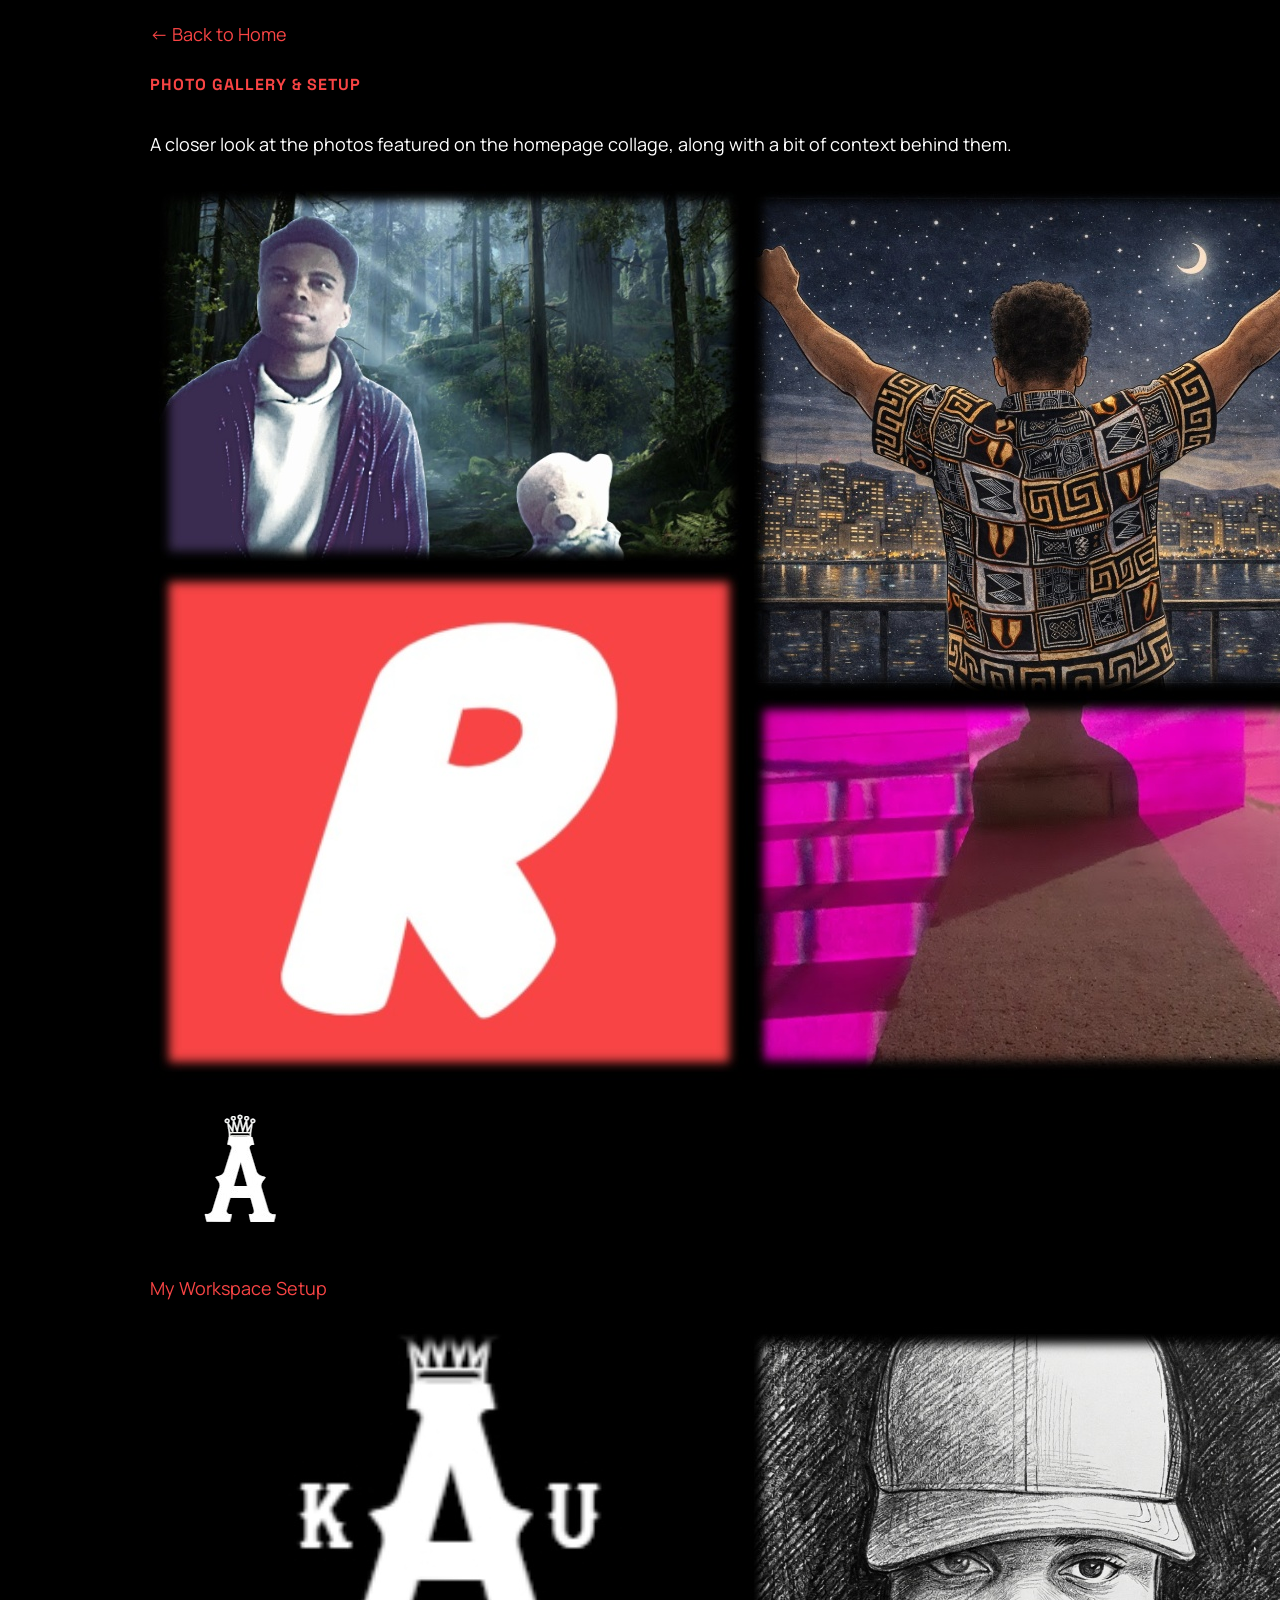
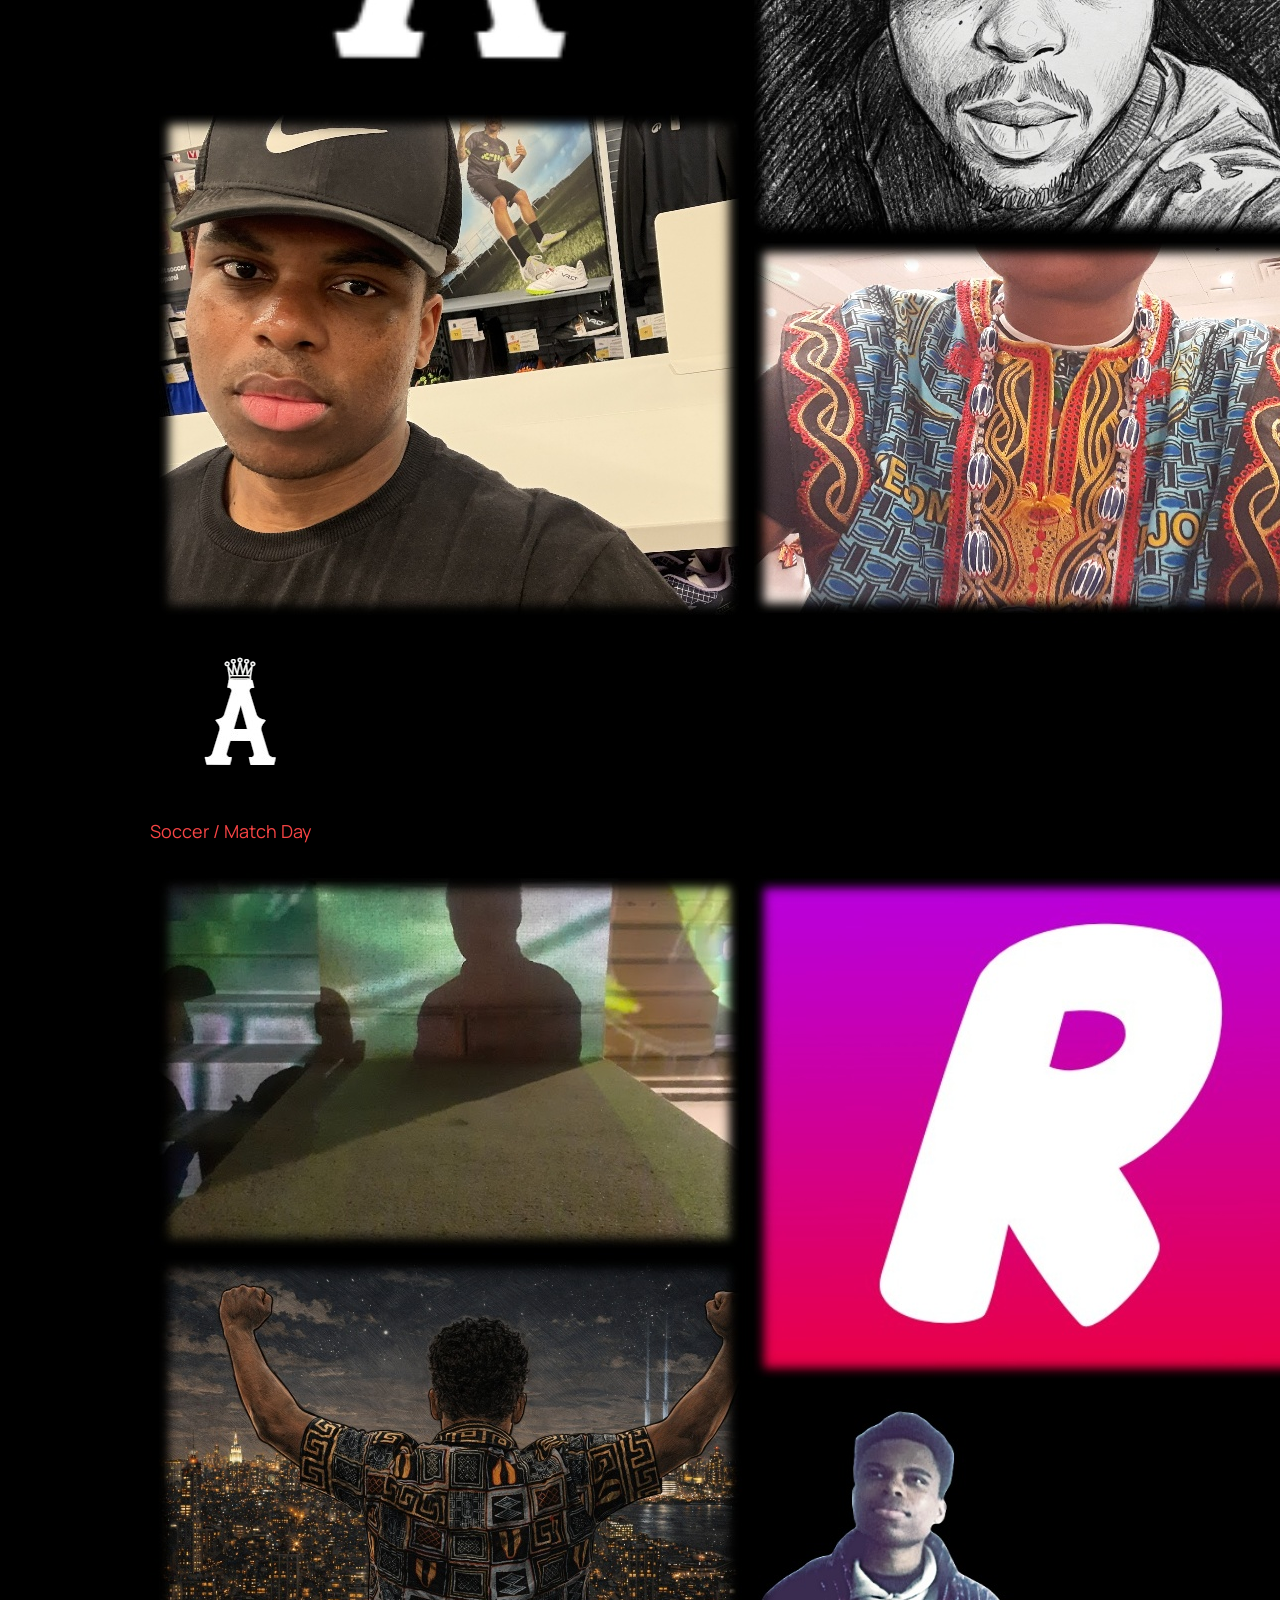
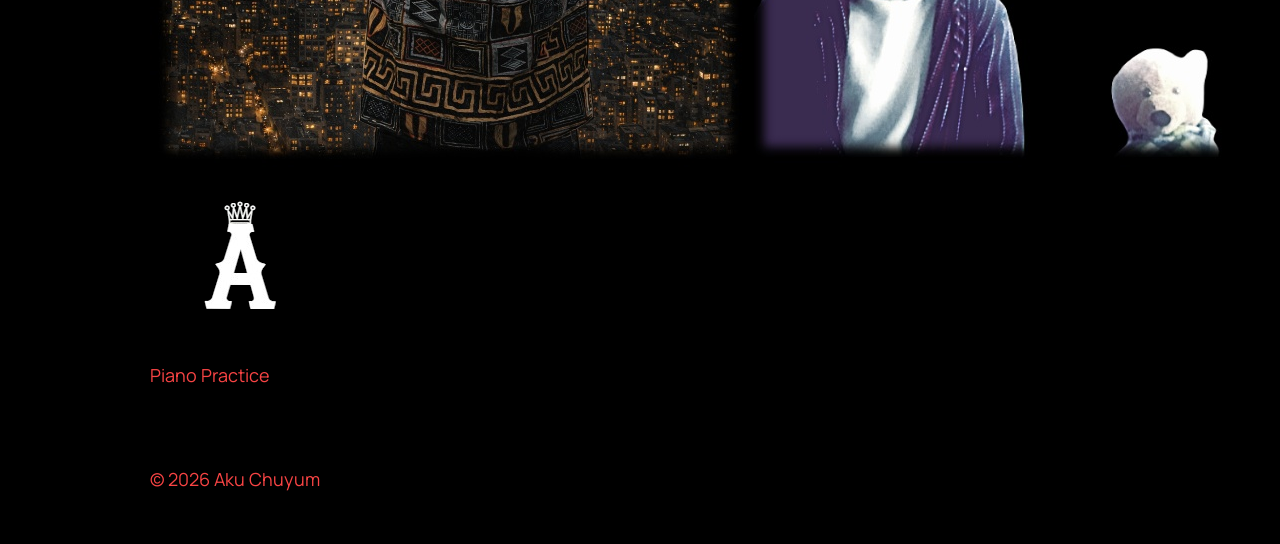
==== gallery.html @ 18edfd78 "adjusted photo collage and added new decks, fixed bugs, cleaned code, more to come" ====
<!DOCTYPE html>
<html lang="en">

<head>
    <meta charset="utf-8">
    <meta name="viewport" content="width=device-width, initial-scale=1">
    
    <title>Photo Gallery - Aku Chuyum</title>
    <meta name="description" content="Aku Chuyum - accounting / CIS / whatnot.">
    <meta name="author" content="Aku Chuyum">

    <!-- Main stylesheet -->
    <link href="styles.css" rel="stylesheet">

    <!-- Google Fonts -->
    <link href="https://fonts.googleapis.com/css2?family=Space+Mono:wght@400;700&family=Manrope:wght@400;500;700&family=Space+Grotesk:wght@500;700&display=swap" rel="stylesheet">

    <!-- Browser Tab Icon (Favicon) -->
    <link rel="icon" href="imgs/A.jpg" type="image/jpg">
</head>

<body>

<!-- MAIN CONTENT -->
<section class="container content-section">
<div class="main-copy">

    <p><a href="index.html">&larr; Back to Home</a></p>

    <h4><span class="accent">Photo Gallery & Setup</span></h4>
    <p>
        A closer look at the photos featured on the homepage collage, along with a bit of context behind them.
    </p>

    <!-- Gallery Grid -->
    <div class="gallery-grid">
    <div class="gallery-card">
        <img src="imgs/website_intro_tile.jpg" alt="Workspace Setup" draggable="false">
        <img src="imgs/A_icon.png" alt="Watermark" class="image-watermark" draggable="false">
        <p class="accent">My Workspace Setup</p>
    </div>
    <div class="gallery-card">
        <img src="imgs/website_intro_tile2.jpg" alt="Soccer" draggable="false">
        <img src="imgs/A_icon.png" alt="Watermark" class="image-watermark" draggable="false">
        <p class="accent">Soccer / Match Day</p>
    </div>
    <div class="gallery-card">
        <img src="imgs/website_intro_tile3.jpg" alt="Piano Practice" draggable="false">
        <img src="imgs/A_icon.png" alt="Watermark" class="image-watermark" draggable="false">
        <p class="accent">Piano Practice</p>
    </div>
</div>

</div>
</section>

<!-- FOOTER -->
<footer>
    <div class="container">
        <div class="footer-row">
            <p><span class="accent">&copy; 2026 Aku Chuyum</span></p>
        </div>
    </div>
</footer>

</body>
</html>
---- styles.css ----
/* =========================================================
   CONSTANT VARIABLES
   ========================================================= */
:root { /* main theme color */
    --bg: #000;
    --text: #fff;
    --accent: #f84444;
    --accent-border: color-mix(in srgb, var(--accent) 45%, transparent);
    --selection: rgba(255, 255, 255, 0.2);
}

/* =========================================================
   GLOBAL RESET & BASE ELEMENTS
   ========================================================= */
html, body {
    width: 100%;
    min-height: 100%;
}

*, *::before, *::after {
    box-sizing: border-box;
}

body {
    margin: 0;
    color: var(--text);
    background-color: var(--bg);
    font-family: Manrope, "Segoe UI", Arial, sans-serif;
    -webkit-tap-highlight-color: var(--selection);
}

h1, h2, h3, h4, h5, h6 {
    margin: 0 0 35px;
    font-family: "Space Grotesk", "Arial Narrow", Arial, sans-serif;
    font-weight: 700;
    letter-spacing: 1px;
    text-transform: uppercase;
}

p {
    margin: 0 0 25px;
    font-size: clamp(18px, 1.3vw, 21px);
    line-height: 1.6;
}

/* Quick link and accent text styles */
a { color: var(--accent); text-decoration: none; }
.accent { color: var(--accent); }
::selection, ::-moz-selection { text-shadow: none; background: var(--selection); }

/* =========================================================
   LAYOUT HELPERS
   ========================================================= */
.container {
    width: min(1170px, calc(100% - 40px));
    margin: 0 auto;
}

.content-section {
    padding-top: 20px; /* Standardized to 20px to prevent overriding */
}

.main-copy {
    max-width: 980px;
    margin: 0 auto;
}

/* =========================================================
   HERO / INTRO SECTION
   ========================================================= */
.intro {
    width: 100%;
    padding: 18px 0 0;
    color: var(--text);
    position: relative;
    overflow: hidden;
    background-color: var(--bg);
}

.site-brand {
    display: flex;
    justify-content: center;
    align-items: center;
    font-size: clamp(24px, 2.4vw, 34px); /* scaling on diff screens */
    font-family: "Space Grotesk", sans-serif; /* Change font here; primary, backup font */ 
    font-style: normal; /* Delete line if you want normal, non-slanted text (normal) */  
    line-height: 1; /* to match font size tightly, removing excess space */
    text-shadow: 0 0 16px rgba(0, 0, 0, 0.45);
}

/* =========================================================
   INTRO PHOTO COLLAGE
   ========================================================= */
.photo-collage {
    /* Full-width band that holds the scrolling photo collage. */
    position: relative;
    overflow: hidden;
    width: 100vw; 
    height: 27vw; /* Base height applied across desktop and tablets */
    margin-top: 8px;
    margin-left: calc(50% - 50vw);
}

.tile-track {
     /* This strip moves left forever; styles.js clones it once. */
    position: absolute;
    inset: 0 auto 0 0;
    display: flex;
    /*
    gap: 3px; Gap between the original strip and the cloned strip *
    */
    width: max-content;
    height: 100%; 
    z-index: 0;
    pointer-events: none;
    transform: translateZ(0);

    /* Intro collage speed: lower value = faster scroll, higher value = slower scroll */
    animation: tileScroll 75s linear infinite;
}

.tile-strip {
    /* One complete set of collage images. */
    display: flex;
    /*
    gap: 3px; Gap between the original strip and the cloned strip *
    */
    flex: 0 0 auto;
    height: 100%;
}

.tile-deck {
    width: 34vw; /* Sets the proportional width of each photo square */
    flex-shrink: 0; /* Prevents the browser from cutting the images */
    height: 100%; /* Fills the full height of the track container */
    background-image: var(--tile-image); /* Pulls the image source from HTML */
    background-size: 100% auto; /* Scales the image width to 100% and auto-adjusts height */
    background-repeat: no-repeat; /* Prevents repeating */
}

@keyframes tileScroll {
    from { transform: translateX(0); }
    to   { transform: translateX(-50%); }
}

/* =========================================================
   BIG RED BOX
   ========================================================= */
.big-red-box {
    margin: 8px 0 38px;
    padding: 20px 22px;
    border: 3px solid var(--accent-border);
}

.big-red-box h4,
.h4 {
    font-size: 22px;
    line-height: 1.2;
    margin-bottom: 18px;
}

.accomplishments-list li {
    color: var(--text); /* text color */
    margin-bottom: 10px;
    font-size: 17px;
}

.accomplishments-list li::marker { color: var(--accent); }

/* =========================================================
   TECH ICONS
   ========================================================= */
.devicon-javascript-plain { color: #ffff00; }
.devicon-html5-plain { color: #f06529; }
.devicon-css3-plain { color: #1572b6; }
.devicon-nodejs-plain { color: #3c873a; }
.devicon-github-plain { color: #fff; }
.devicon-git-plain { color: #f1502f; }
.devicon-mongodb-plain { color: #47a248; }
.devicon-netlify-plain { color: #00C7B7; }
.devicon-vscode-plain { color: #007acc; }

/* =========================================================
   SOCIAL BUTTONS
   ========================================================= */
.banner-social-buttons {
    /* Clickable links laid out like buttons. */
    list-style: none;
    padding-left: 0;
    margin-top: 0;
    display: flex;
    justify-content: flex-start;
    align-items: center;
    gap: 14px;
    flex-wrap: wrap;
}

.banner-social-buttons a {
    /* Link style */
    display: inline-flex;
    align-items: center;
    gap: 10px;
    min-width: 170px;
    padding: 10px 16px;
    border-radius: 8px;
    border: 1px solid var(--accent);
    background: transparent;
    color: var(--accent);
    font: 500 18px/1.4 "Space Grotesk", "Arial Narrow", Arial, sans-serif;
    text-transform: uppercase;
    letter-spacing: 1px;
}

/* =========================================================
   FOOTER
   ========================================================= */
footer {
    padding: 50px 0;
}

.footer-row {
    display: flex;
    justify-content: space-between; /* text to left, buttons to right */
    align-items: center;      
    width: 100%;
    /* alignment - refer to main-copy element */
    max-width: 980px; 
    margin: 0 auto;
}

.footer-row p { margin: 0; }

/* =========================================================
   RESPONSIVE ADJUSTMENTS
   ========================================================= */

@media (min-width: 768px) {
    .intro { padding-top: 14px; }
}

@media (max-width: 1199px) {
    .banner-social-buttons { margin-top: 15px; }
}

@media (max-width: 767px) {
    /* Mobile outlay - tighter spacing and smaller collage sizing. */
    .container { width: calc(100% - 30px); }
    .intro { padding-top: 18px; }
    .site-brand { font-size: clamp(22px, 6.5vw, 28px); }
    .photo-collage { margin-top: 6px; }
    .tile-deck { width: 48vw; } 

    .banner-social-buttons li {
        display: inline-flex;
        margin-bottom: 12px;
    }
    .banner-social-buttons a {
        width: 100%;
        min-width: 0;
    }
}

@media (max-width: 576px) {
    /* Mobile outlay */
    .container { width: calc(100% - 24px); }
    .site-brand { font-size: clamp(19px, 7.5vw, 25px); }
    
    /* Fpr small phones - taller photo container to prevent cropping */
    .photo-collage { height: 35vw; } 
    .tile-deck { width: 62vw; }
    
    .main-copy { max-width: 100%; }
    .banner-social-buttons { gap: 10px; }
    .banner-social-buttons a { padding-left: 14px; padding-right: 14px; }
}
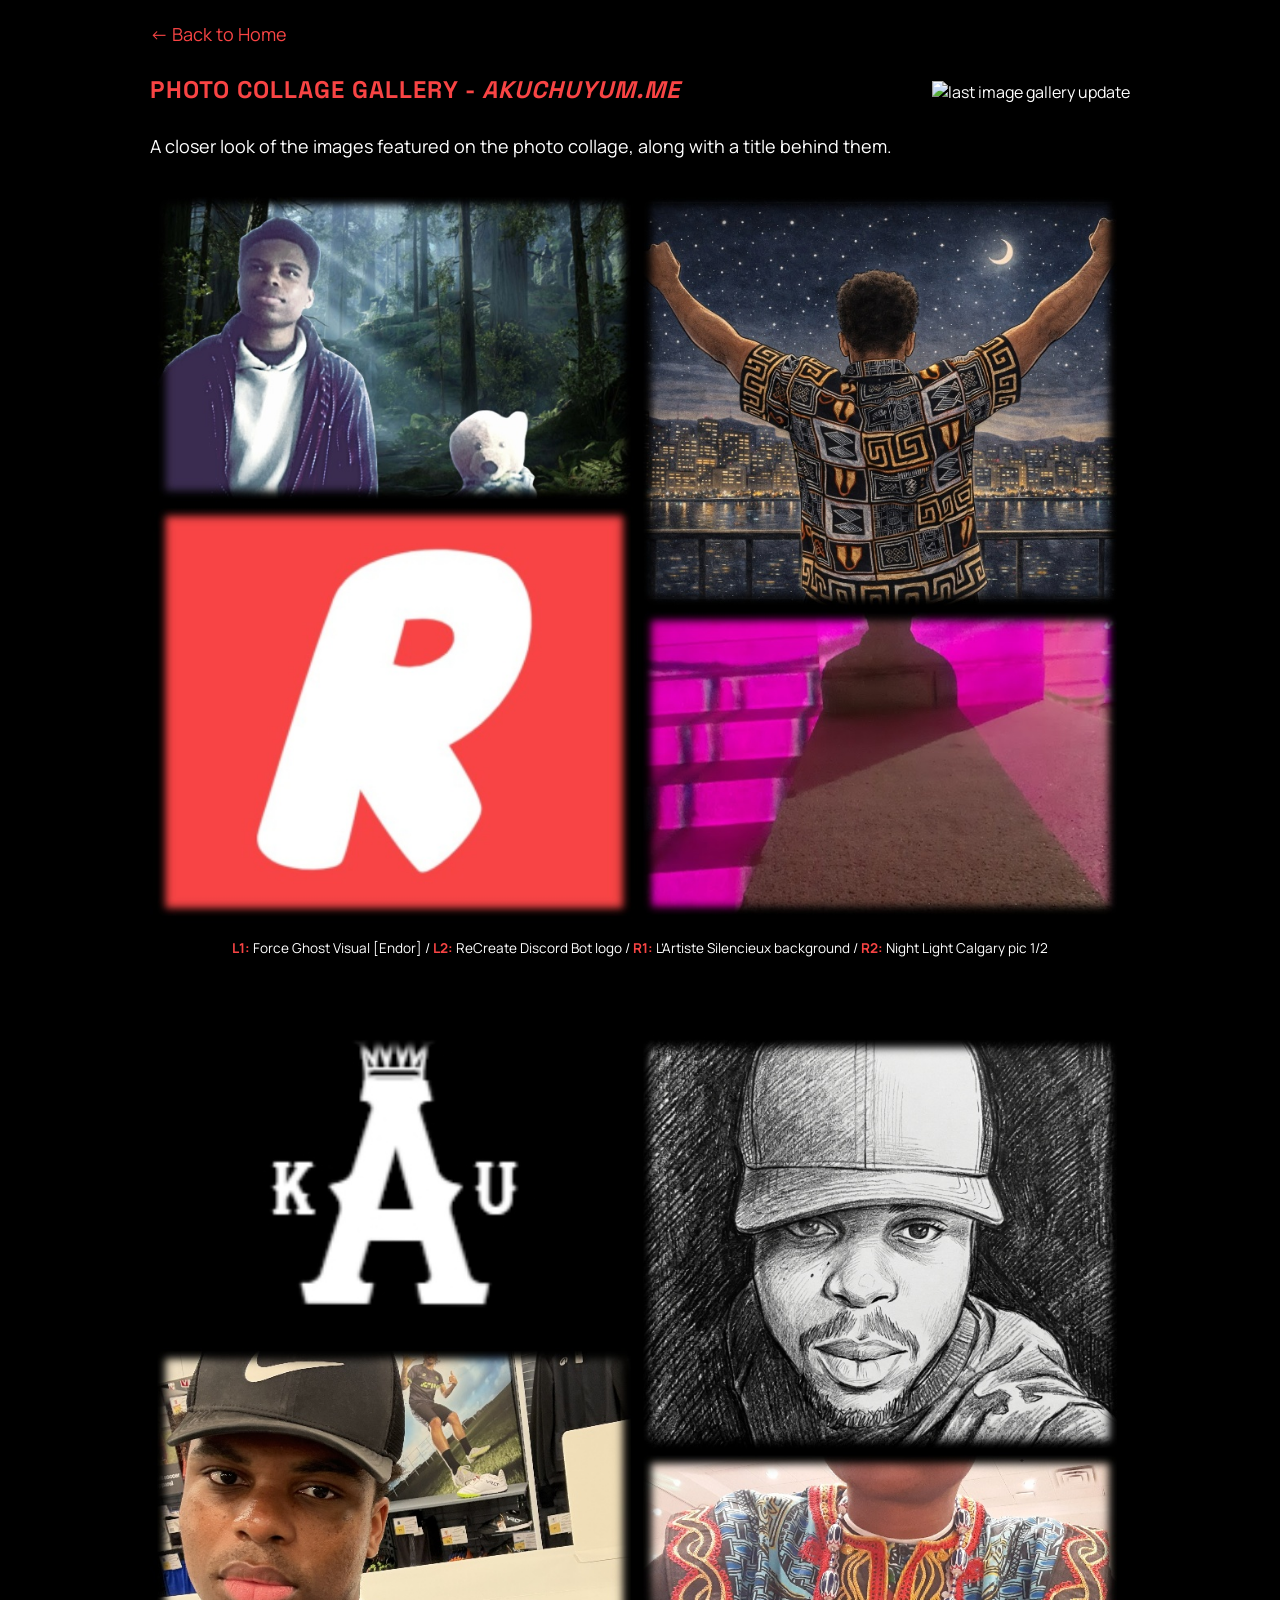
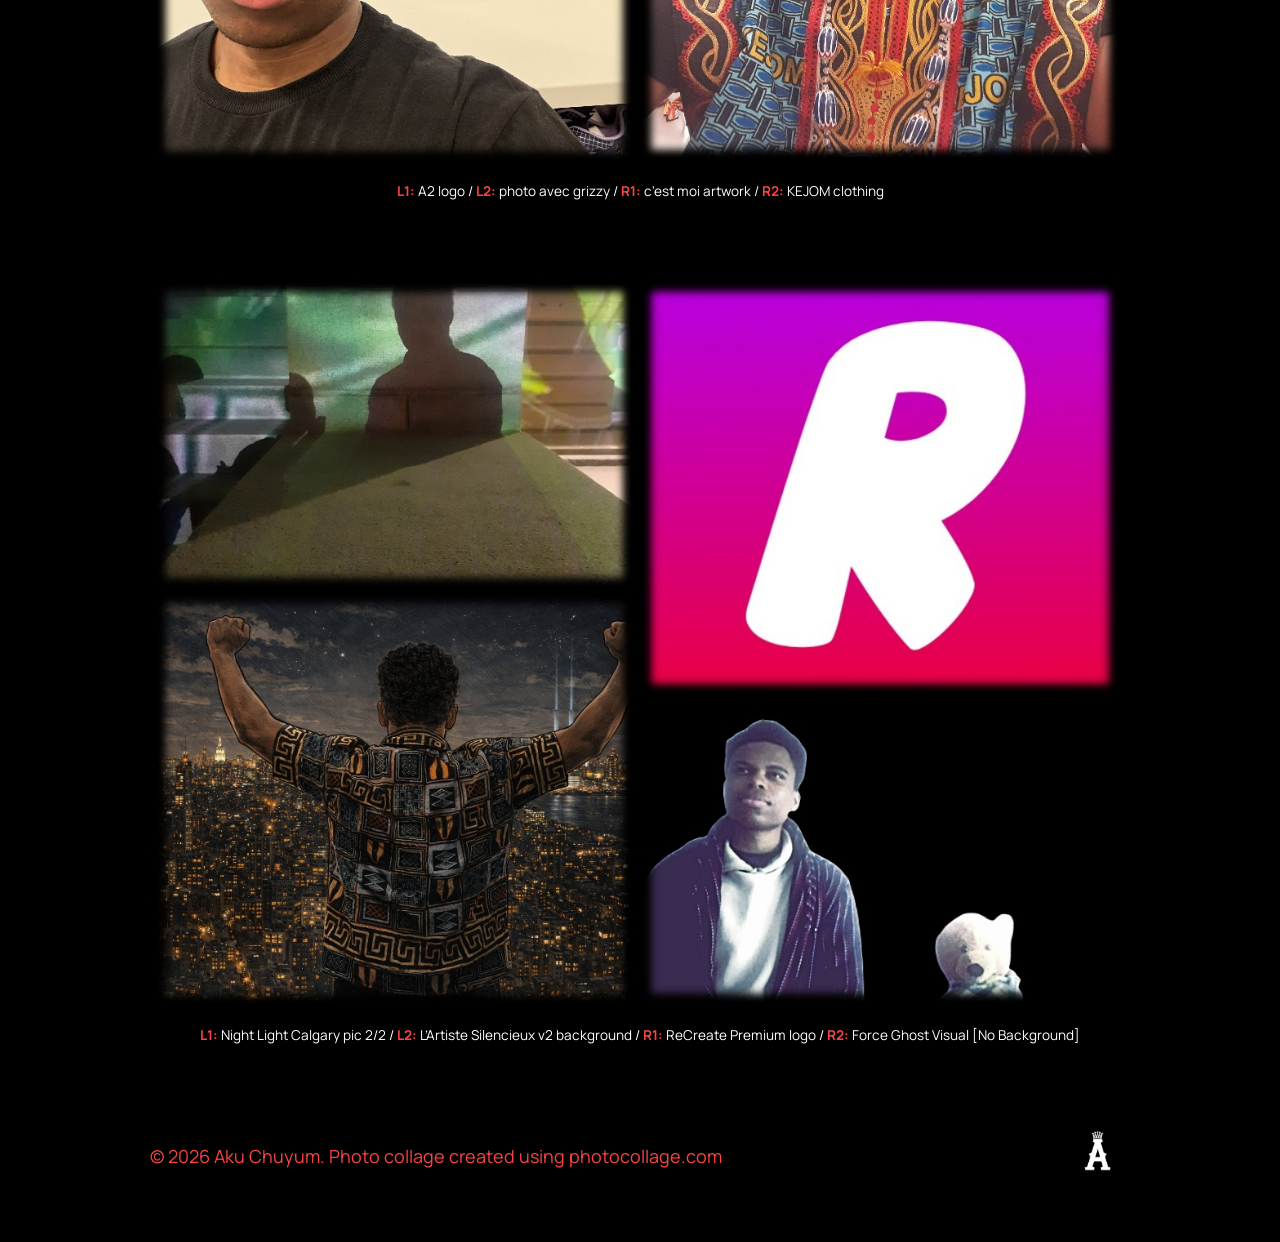
==== commit a47a0973: "increased collage speed by 50%, added new photo gallery page" ====
--- a/gallery.html
+++ b/gallery.html
@@ -5,7 +5,7 @@
     <meta charset="utf-8">
     <meta name="viewport" content="width=device-width, initial-scale=1">
     
-    <title>Photo Gallery - Aku Chuyum</title>
+    <title>Galerie d'images - Le site D'Aku</title>
     <meta name="description" content="Aku Chuyum - accounting / CIS / whatnot.">
     <meta name="author" content="Aku Chuyum">
 
@@ -27,29 +27,44 @@
 
     <p><a href="index.html">&larr; Back to Home</a></p>
 
-    <h4><span class="accent">Photo Gallery & Setup</span></h4>
+    <div style="display: flex; justify-content: space-between; align-items: baseline; flex-wrap: wrap; width: 100%; margin-bottom: 5px;">
+        <h2 class="accent" style="margin: 0;">PHOTO COLLAGE GALLERY - <i>AKUCHUYUM.ME</i></h2>
+        <img src="https://img.shields.io/github/last-commit/Reptetion/akuchuyum.me?path=imgs&label=Last%20Image%20Gallery%20Update&style=flat-square&color=f84444&labelColor=000000" alt="last image gallery update">
+    </div><br>
     <p>
-        A closer look at the photos featured on the homepage collage, along with a bit of context behind them.
+        A closer look of the images featured on the photo collage, along with a title behind them.
     </p>
 
-    <!-- Gallery Grid -->
-    <div class="gallery-grid">
-    <div class="gallery-card">
-        <img src="imgs/website_intro_tile.jpg" alt="Workspace Setup" draggable="false">
-        <img src="imgs/A_icon.png" alt="Watermark" class="image-watermark" draggable="false">
-        <p class="accent">My Workspace Setup</p>
+    <!-- Image Gallery -->
+    <div class="image-gallery">
+        <div class="gallery-item">
+            <img src="imgs/website_intro_tile.jpg" alt="website_intro_tile" draggable="false">
+            <p style="text-align: center; font-size: 0.85rem;">
+                <strong class="accent">L1:</strong> Force Ghost Visual [Endor] / 
+                <strong class="accent">L2:</strong> ReCreate Discord Bot logo / 
+                <strong class="accent">R1:</strong> L’Artiste Silencieux background /
+                <strong class="accent">R2:</strong> Night Light Calgary pic 1/2
+            </p>
+        </div>
+        <div class="gallery-item">
+            <img src="imgs/website_intro_tile2.jpg" alt="website_intro_tile2" draggable="false">
+            <p style="text-align: center; font-size: 0.85rem;">
+                <strong class="accent">L1:</strong> A2 logo /
+                <strong class="accent">L2:</strong> photo avec grizzy /
+                <strong class="accent">R1:</strong> c'est moi artwork /
+                <strong class="accent">R2:</strong> KEJOM clothing
+            </p>
+        </div>
+        <div class="gallery-item">
+            <img src="imgs/website_intro_tile3.jpg" alt="website_intro_tile3" draggable="false">
+            <p style="text-align: center; font-size: 0.85rem;">
+                <strong class="accent">L1:</strong> Night Light Calgary pic 2/2 /
+                <strong class="accent">L2:</strong> L’Artiste Silencieux v2 background /
+                <strong class="accent">R1:</strong> ReCreate Premium logo /
+                <strong class="accent">R2:</strong> Force Ghost Visual [No Background]
+            </p>
+        </div>
     </div>
-    <div class="gallery-card">
-        <img src="imgs/website_intro_tile2.jpg" alt="Soccer" draggable="false">
-        <img src="imgs/A_icon.png" alt="Watermark" class="image-watermark" draggable="false">
-        <p class="accent">Soccer / Match Day</p>
-    </div>
-    <div class="gallery-card">
-        <img src="imgs/website_intro_tile3.jpg" alt="Piano Practice" draggable="false">
-        <img src="imgs/A_icon.png" alt="Watermark" class="image-watermark" draggable="false">
-        <p class="accent">Piano Practice</p>
-    </div>
-</div>
 
 </div>
 </section>
@@ -58,7 +73,12 @@
 <footer>
     <div class="container">
         <div class="footer-row">
-            <p><span class="accent">&copy; 2026 Aku Chuyum</span></p>
+            <p><span class="accent">&copy; 2026 Aku Chuyum. Photo collage created using photocollage.com</span></p>
+            <div class="footer-logo">
+                <a>
+                    <img src="imgs/A_icon.png" alt="A_icon" style="width: 65px; height: auto;" draggable="false">
+                </a>
+            </div>
         </div>
     </div>
 </footer>
--- a/styles.css
+++ b/styles.css
@@ -89,10 +89,10 @@
 }
 
 /* =========================================================
-   INTRO PHOTO COLLAGE
-   ========================================================= */
-.photo-collage {
-    /* Full-width band that holds the scrolling photo collage. */
+   IMAGE COLLAGE
+   ========================================================= */
+.image-collage {
+    /* Full-width band that holds the scrolling image collage. */
     position: relative;
     overflow: hidden;
     width: 100vw; 
@@ -115,8 +115,8 @@
     pointer-events: none;
     transform: translateZ(0);
 
-    /* Intro collage speed: lower value = faster scroll, higher value = slower scroll */
-    animation: tileScroll 75s linear infinite;
+    /* Tile track speed: lower value = faster scroll, higher value = slower scroll */
+    animation: tileScroll 100s linear infinite;
 }
 
 .tile-strip {
@@ -130,7 +130,7 @@
 }
 
 .tile-deck {
-    width: 34vw; /* Sets the proportional width of each photo square */
+    width: 34vw; /* Sets the proportional width of each image square */
     flex-shrink: 0; /* Prevents the browser from cutting the images */
     height: 100%; /* Fills the full height of the track container */
     background-image: var(--tile-image); /* Pulls the image source from HTML */
@@ -159,13 +159,13 @@
     margin-bottom: 18px;
 }
 
-.accomplishments-list li {
+.point-form-list li {
     color: var(--text); /* text color */
     margin-bottom: 10px;
     font-size: 17px;
 }
 
-.accomplishments-list li::marker { color: var(--accent); }
+.point-form-list li::marker { color: var(--accent); }
 
 /* =========================================================
    TECH ICONS
@@ -228,6 +228,34 @@
     margin: 0 auto;
 }
 
+/* =========================================================
+   IMAGE GALLERY
+   ========================================================= */
+.image-gallery {
+    display: flex;
+    flex-direction: column;
+    align-items: center;
+    gap: 50px;
+    margin-top: 30px;
+    width: 100%;
+}
+
+.gallery-item {
+    width: 100%;
+    max-width: 1000px; /* size of image gallery */
+    display: flex;
+    flex-direction: column;
+    align-items: center;
+}
+
+.gallery-item img {
+    width: 100%;
+    height: auto;
+    margin-bottom: 12px;
+    user-select: none;
+    -webkit-user-drag: none;
+}
+
 .footer-row p { margin: 0; }
 
 /* =========================================================
@@ -247,7 +275,7 @@
     .container { width: calc(100% - 30px); }
     .intro { padding-top: 18px; }
     .site-brand { font-size: clamp(22px, 6.5vw, 28px); }
-    .photo-collage { margin-top: 6px; }
+    .image-collage { margin-top: 6px; }
     .tile-deck { width: 48vw; } 
 
     .banner-social-buttons li {
@@ -265,8 +293,8 @@
     .container { width: calc(100% - 24px); }
     .site-brand { font-size: clamp(19px, 7.5vw, 25px); }
     
-    /* Fpr small phones - taller photo container to prevent cropping */
-    .photo-collage { height: 35vw; } 
+    /* Fpr small phones - taller images container to prevent cropping */
+    .image-collage { height: 35vw; } 
     .tile-deck { width: 62vw; }
     
     .main-copy { max-width: 100%; }
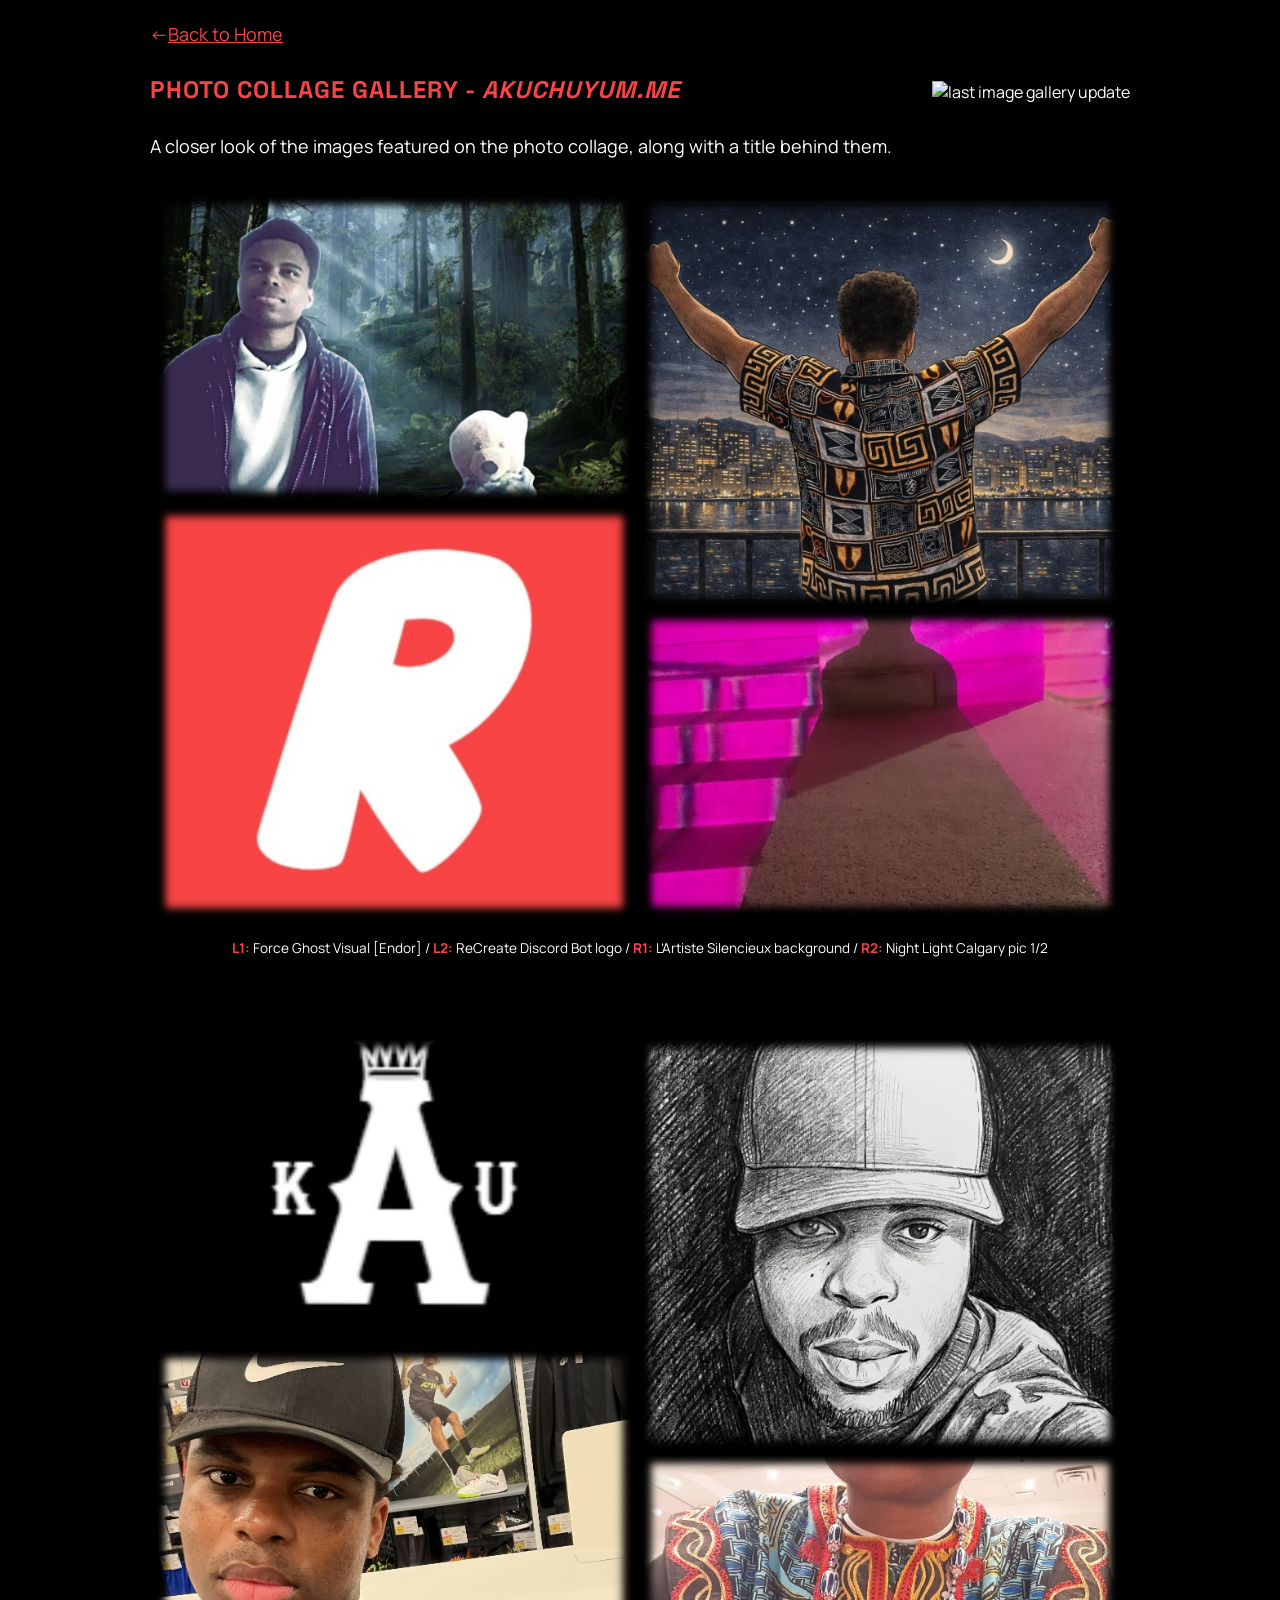
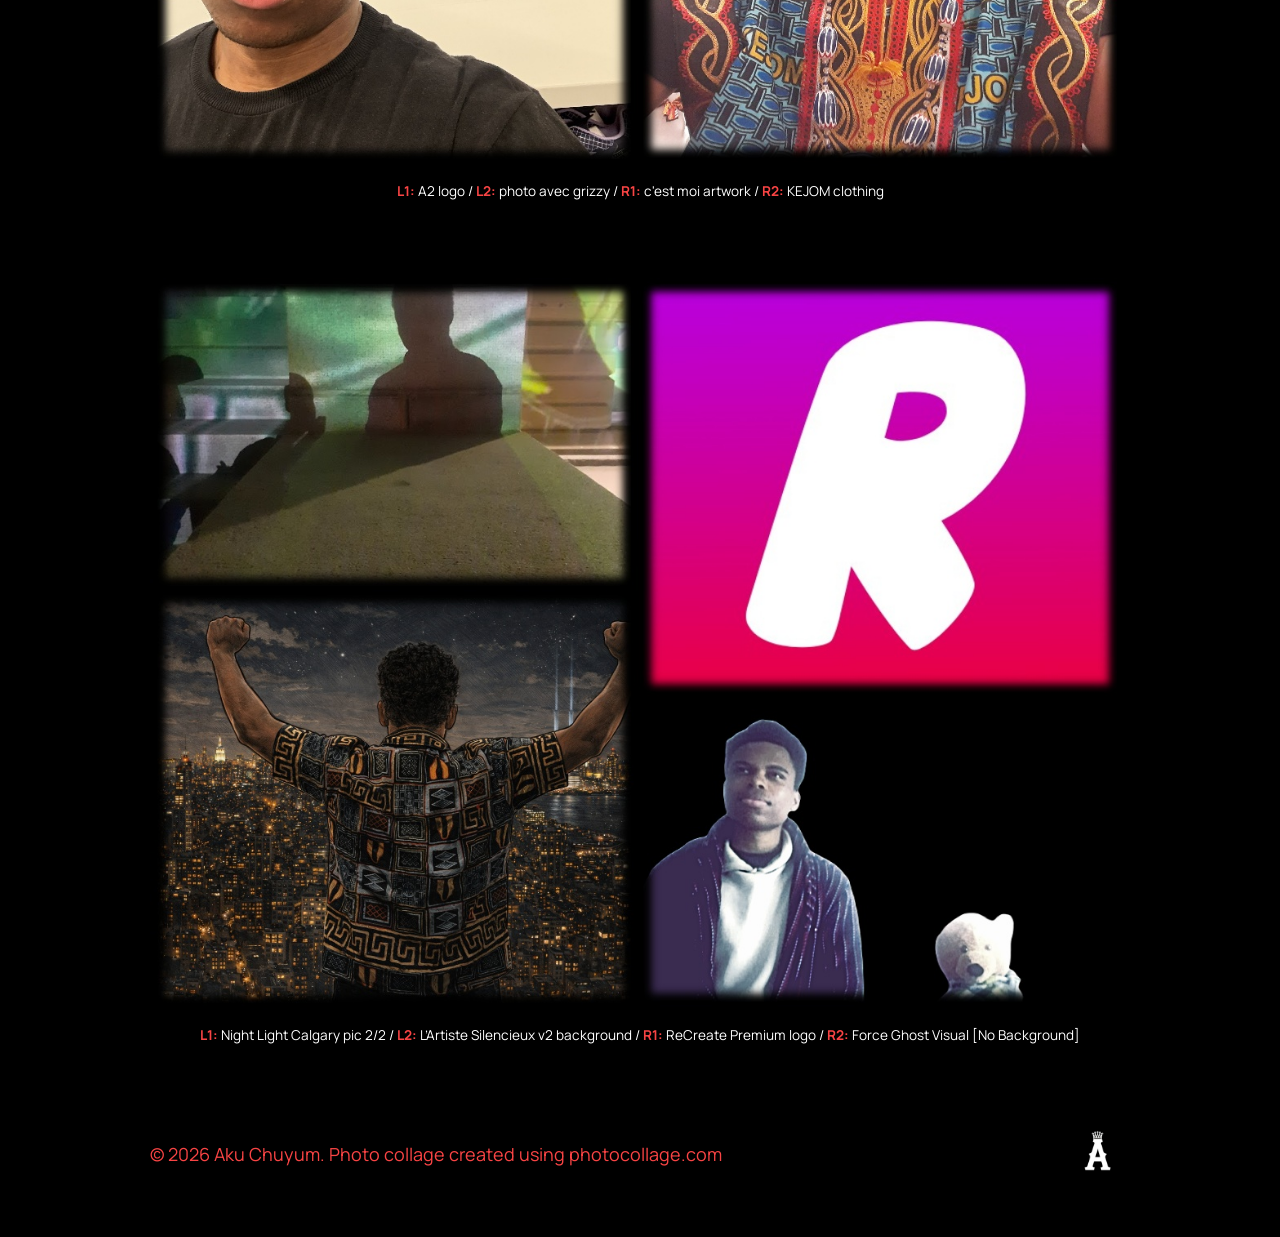
==== commit 6aabf8a1: "added link to photo gallery" ====
--- a/gallery.html
+++ b/gallery.html
@@ -1,6 +1,3 @@
-<!DOCTYPE html>
-<html lang="en">
-
 <head>
     <meta charset="utf-8">
     <meta name="viewport" content="width=device-width, initial-scale=1">
@@ -8,6 +5,20 @@
     <title>Galerie d'images - Le site D'Aku</title>
     <meta name="description" content="Aku Chuyum - accounting / CIS / whatnot.">
     <meta name="author" content="Aku Chuyum">
+
+    <!-- Betterlytics Analytics Script -->
+    <script>
+        window.betterlytics =
+            window.betterlytics || {
+                event: function () {
+                    (window.betterlytics.q = window.betterlytics.q || []).push(arguments);
+                }
+            };
+    </script>
+    <script async
+        src="https://betterlytics.io/analytics.js"
+        data-site-id="akuchuyum-mln91m94">
+    </script>
 
     <!-- Main stylesheet -->
     <link href="styles.css" rel="stylesheet">
@@ -25,7 +36,7 @@
 <section class="container content-section">
 <div class="main-copy">
 
-    <p><a href="index.html">&larr; Back to Home</a></p>
+    <p><a href="index.html">&larr;<u>Back to Home</u></a></p>
 
     <div style="display: flex; justify-content: space-between; align-items: baseline; flex-wrap: wrap; width: 100%; margin-bottom: 5px;">
         <h2 class="accent" style="margin: 0;">PHOTO COLLAGE GALLERY - <i>AKUCHUYUM.ME</i></h2>
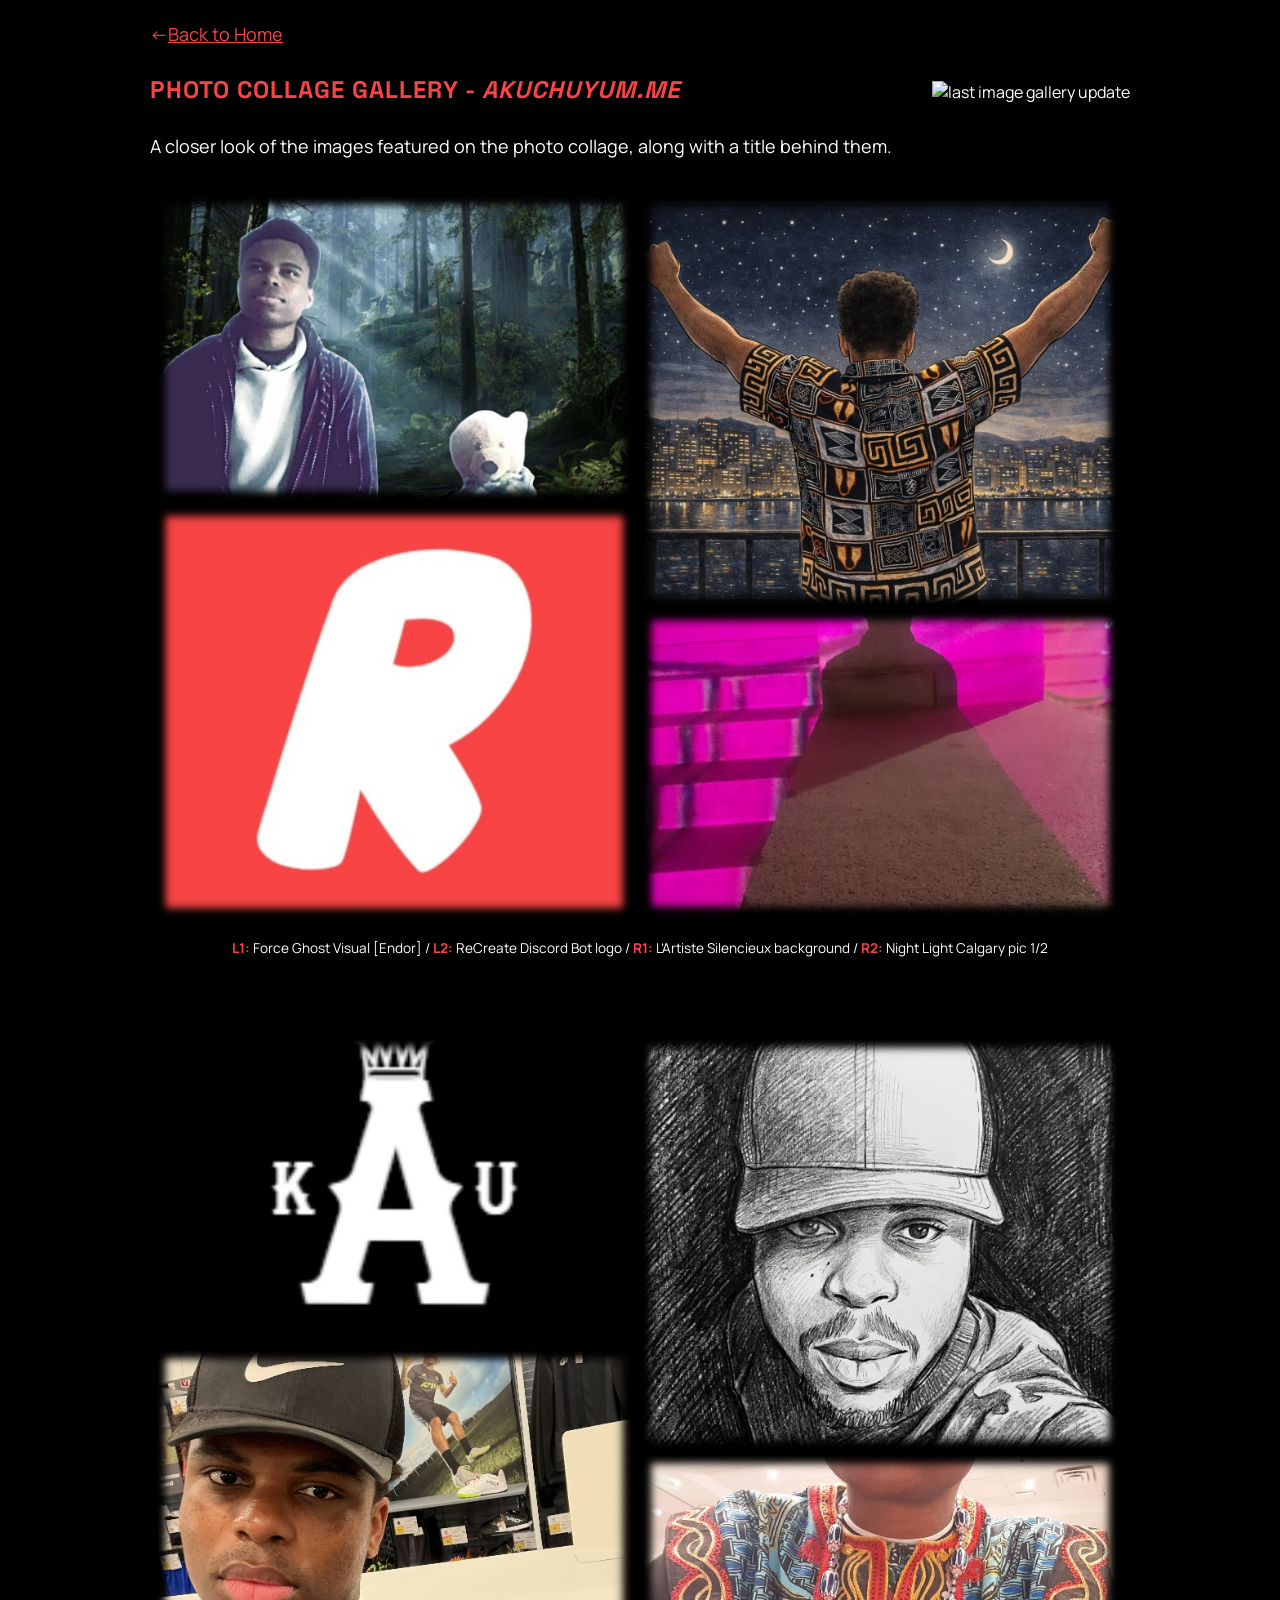
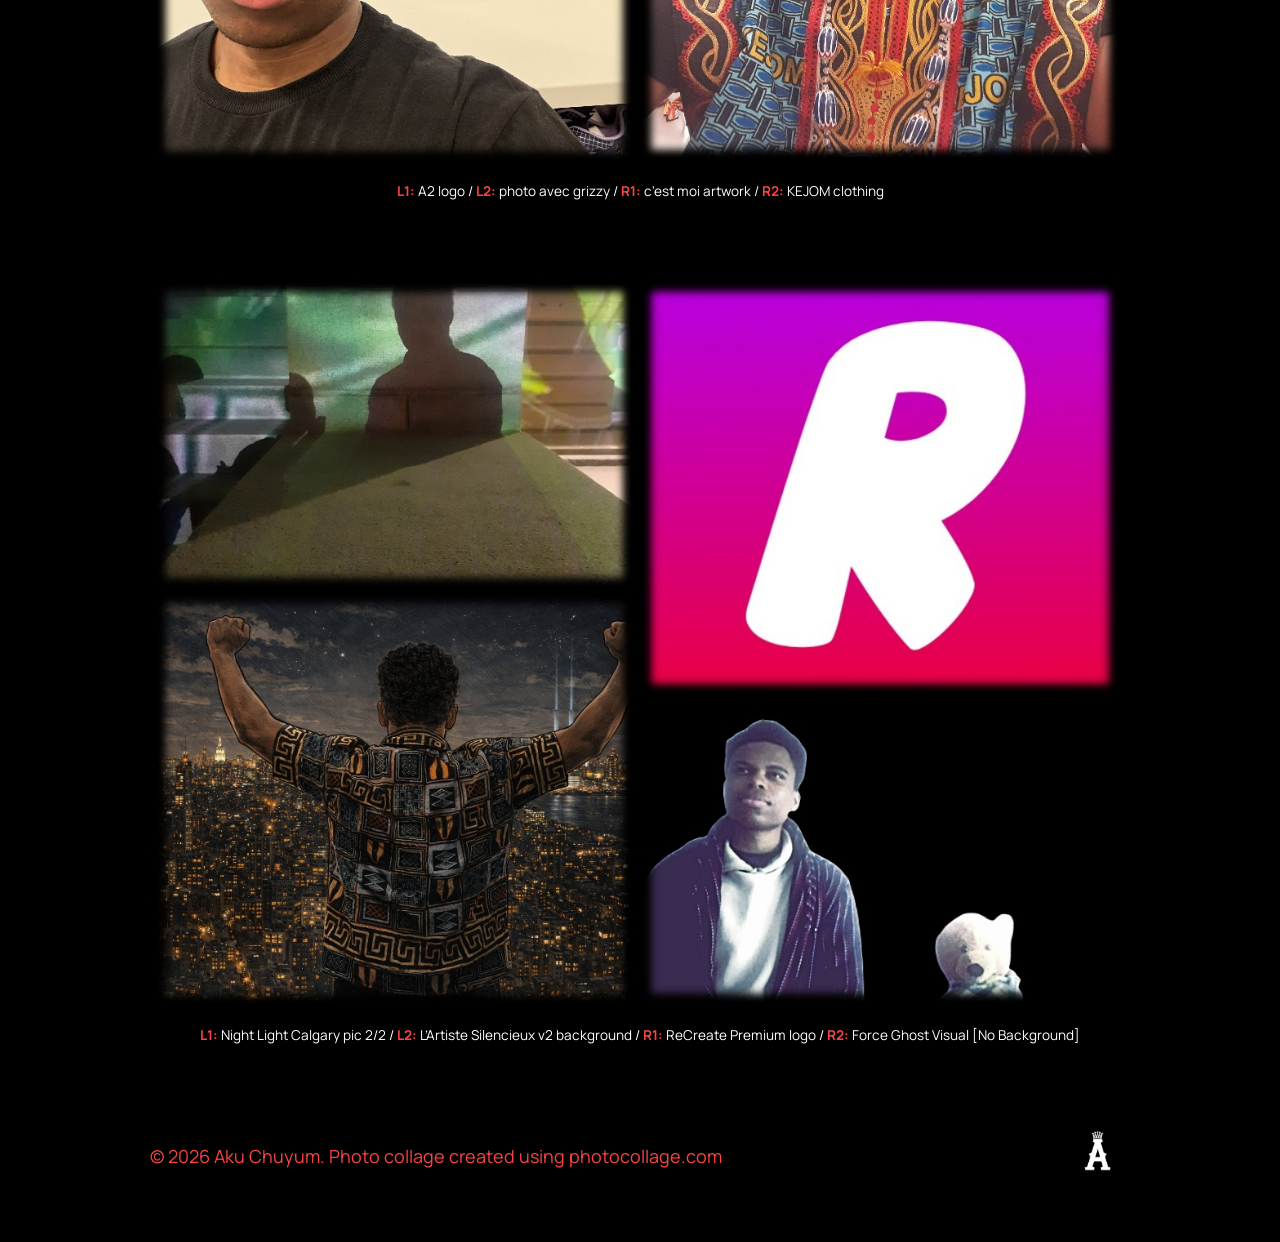
==== commit 999af153: "author comment" ====
--- a/gallery.html
+++ b/gallery.html
@@ -1,10 +1,22 @@
+<!--
+AKU CHUYUM's website
+Website Link: akuchuyum.me
+Author(s): Aku Chuyum
+-->
+
+<!DOCTYPE html>
+<html lang="en">
+    
 <head>
     <meta charset="utf-8">
     <meta name="viewport" content="width=device-width, initial-scale=1">
     
     <title>Galerie d'images - Le site D'Aku</title>
-    <meta name="description" content="Aku Chuyum - accounting / CIS / whatnot.">
+    <meta name="description" content="Aku Chuyum - Self-taught freelance developer, accounting & CIS student.">
     <meta name="author" content="Aku Chuyum">
+
+    <!-- Non indexing this page (for search engines)-->
+    <meta name="robots" content="noindex">
 
     <!-- Betterlytics Analytics Script -->
     <script>
@@ -36,10 +48,16 @@
 <section class="container content-section">
 <div class="main-copy">
 
-    <p><a href="index.html">&larr;<u>Back to Home</u></a></p>
+    <p>
+    <a href="index.html" 
+    onclick="betterlytics.event('back_to_home_click')"> <!--Betterlytics tracking -->
+    &larr;<u>Back to Home</u>
+    </a>
+    </p>
 
     <div style="display: flex; justify-content: space-between; align-items: baseline; flex-wrap: wrap; width: 100%; margin-bottom: 5px;">
         <h2 class="accent" style="margin: 0;">PHOTO COLLAGE GALLERY - <i>AKUCHUYUM.ME</i></h2>
+        <!-- Track latest commit activity in the imgs folder path -->
         <img src="https://img.shields.io/github/last-commit/Reptetion/akuchuyum.me?path=imgs&label=Last%20Image%20Gallery%20Update&style=flat-square&color=f84444&labelColor=000000" alt="last image gallery update">
     </div><br>
     <p>
--- a/styles.css
+++ b/styles.css
@@ -102,7 +102,7 @@
 }
 
 .tile-track {
-     /* This strip moves left forever; styles.js clones it once. */
+     /* This strip moves left forever; script.js clones it once. */
     position: absolute;
     inset: 0 auto 0 0;
     display: flex;
@@ -116,7 +116,7 @@
     transform: translateZ(0);
 
     /* Tile track speed: lower value = faster scroll, higher value = slower scroll */
-    animation: tileScroll 100s linear infinite;
+    animation: tileScroll 75s linear infinite;
 }
 
 .tile-strip {
@@ -294,7 +294,7 @@
     .site-brand { font-size: clamp(19px, 7.5vw, 25px); }
     
     /* Fpr small phones - taller images container to prevent cropping */
-    .image-collage { height: 35vw; } 
+    .image-collage { height: 50vw; } 
     .tile-deck { width: 62vw; }
     
     .main-copy { max-width: 100%; }
